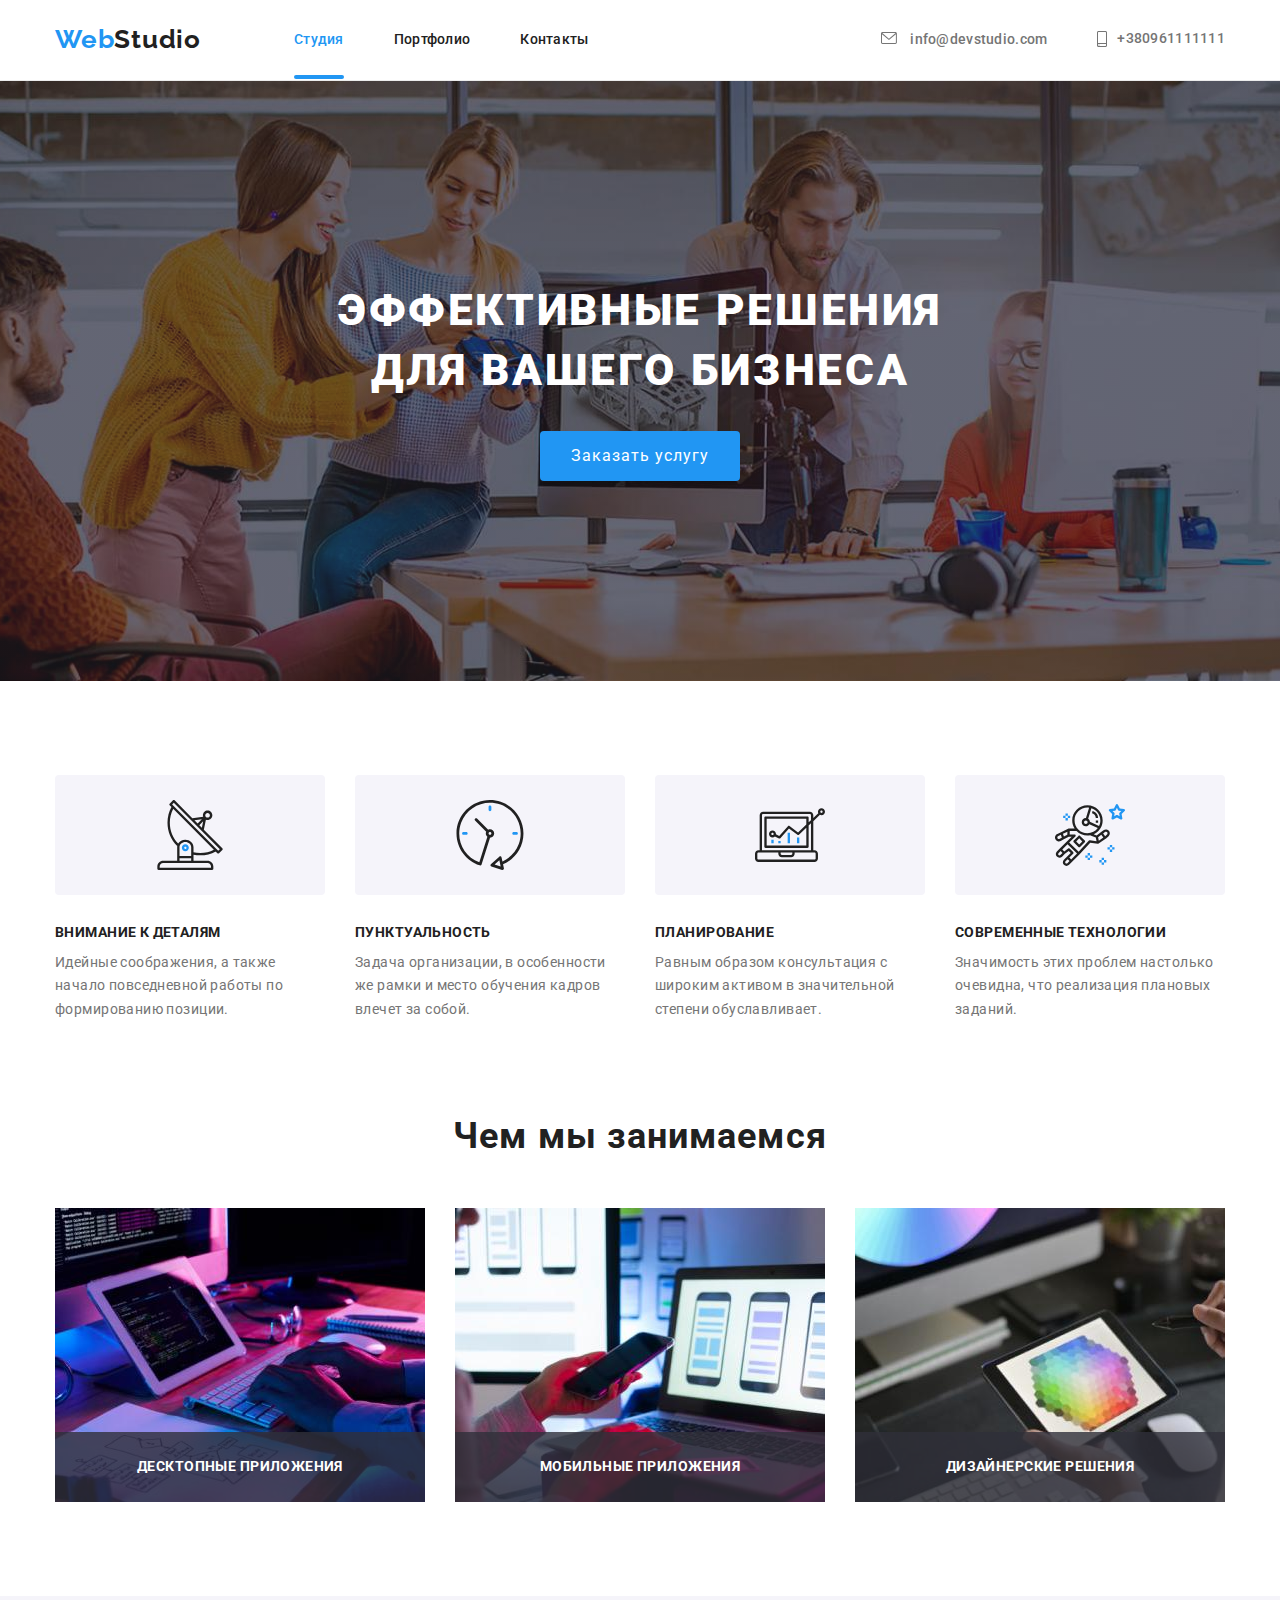
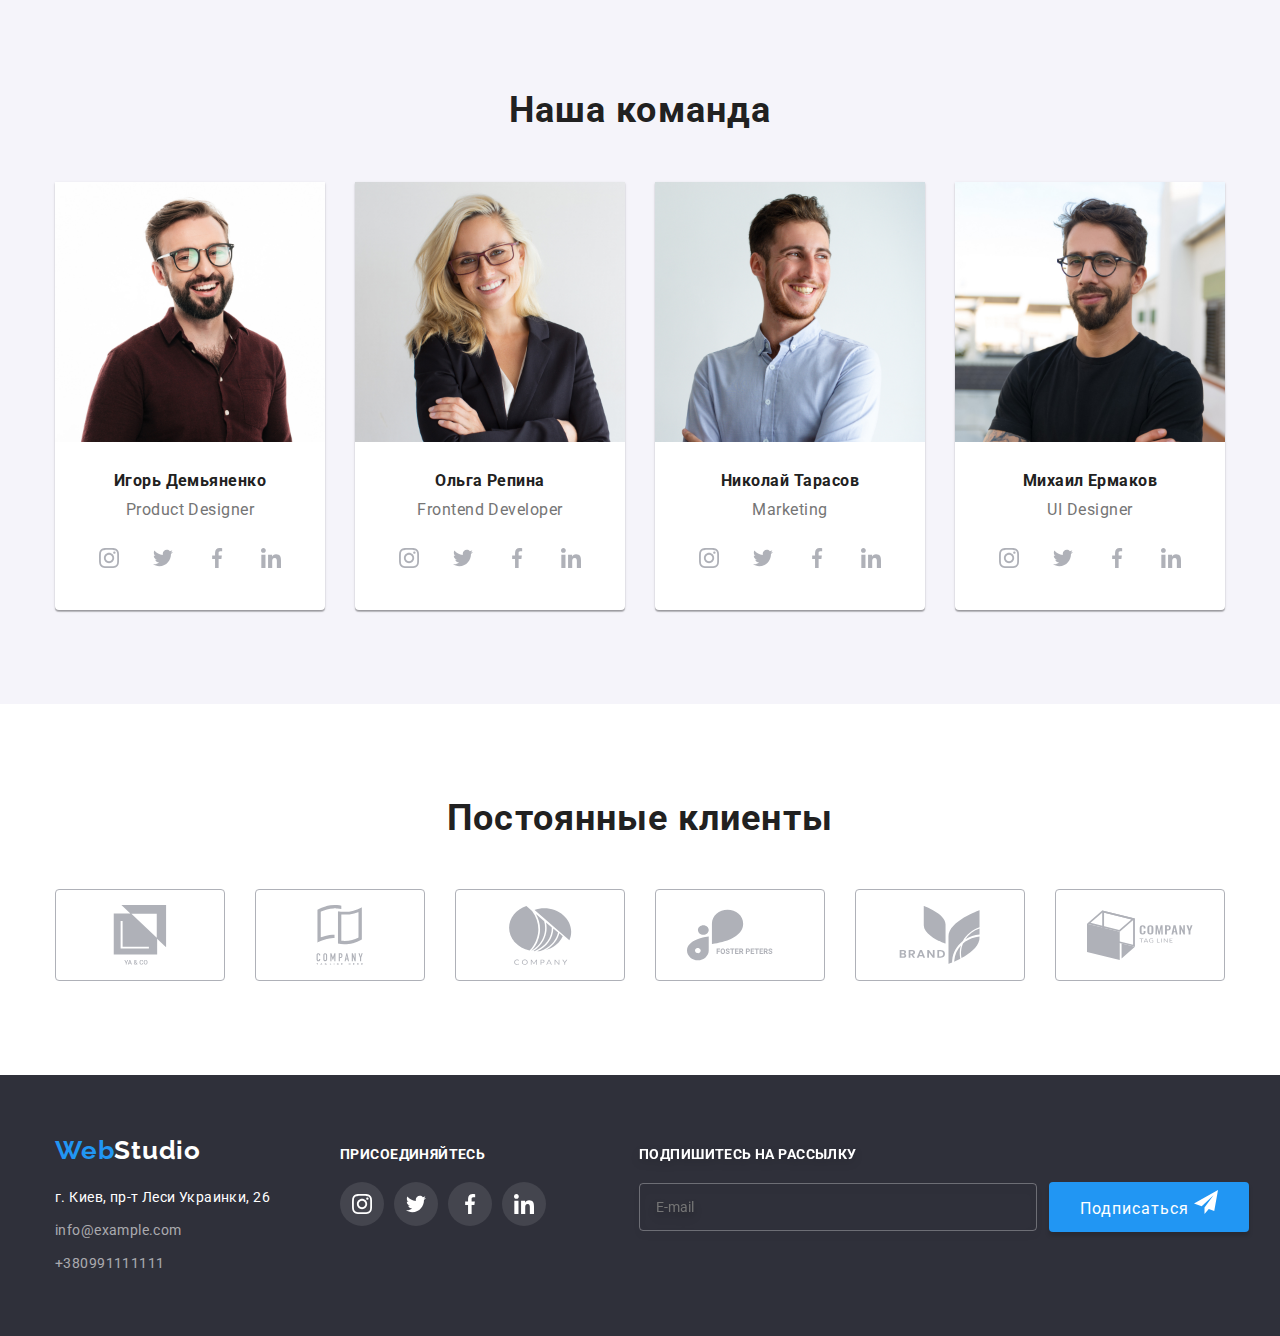
==== index.html @ a3e9f8aa "Скопированы файлы" ====
<!DOCTYPE html>
<html lang="ru">

<head>
    <meta charset="UTF-8">
    <meta http-equiv="X-UA-Compatible" content="IE=edge">
    <meta name="viewport" content="width=device-width, initial-scale=1.0">
    <title>Document</title>
    <link rel="preconnect" href="https://fonts.googleapis.com" />
    <link rel="preconnect" href="https://fonts.gstatic.com" crossorigin />
    <link href="https://fonts.googleapis.com/css2?family=Roboto:wght@400;500;700;900&family=Raleway:wght@700&display=swap"
        rel="stylesheet" />
        <link rel="stylesheet" href="./css/modern-normalize.css">
    <link rel="stylesheet" href="./css/styles.css">   
</head>
<body>
    <!--Header-->
    <header class="page-header">
        <div class="conteiner header-conteiner ">
        <nav class="section-nav">
            <a class="logo header-logo" lang="en" href="index.html">Web<span class="logo-dark">Studio</span></a>
            <ul class="menu-nav-list">
                <li class="menu-nav-item"> <a class="menu-nav current"  href="index.html">Студия</a></li>
                <li class="menu-nav-item"><a class="menu-nav"  href="portfolio.html">Портфолио</a></li>
                <li class="menu-nav-item"><a class="menu-nav"  href="">Контакты</a></li>
            </ul>
        </nav>
            <ul class="header-contacts">
                <li class="header-mail-item">
                    <a class="header-mail" lang="en" href="mailto:info@devstudio.com">
                    <svg class="contact-icon" width="16" height="12">
                    <use href="./images/icons.svg#icon-mail
                    "></use>
                </svg>
                    info@devstudio.com</a></li>
                <li class="header-tel-item">
                    <a class="header-tel" href="tel:+380961111111">
                    <svg class="contact-icon" width="10" height="16">
                    <use href="./images/icons.svg#icon-smartphone"></use>
                </svg>
                    +380961111111</a>
                </li>
            </ul>
            </div>
    </header>
    <main>
        <!--Шапка-->
        <section class="heading-section">
            <div class="conteiner heading-conteiner">
            <h1 class="heading">Эффективные решения для вашего бизнеса</h1>
            <button type="button" class="btn" data-modal-open>Заказать услугу</button>
            </div>
        </section>
        <!--Особенности-->
        <section class="section">
            <div class="conteiner">
            <h2 class="visually-hidden">Наши преимущества</h2>
            <ul class="feature-list">
                <li class="feature-item">
                <div class="feature-thumb">
                        <svg class="feature-icon" width="70" height="70">
                        <use href="./images/icons.svg#icon-antenna" ></use>
                        </svg>
                </div>
                    <h3 class="subtitle">Внимание к деталям</h3>
                    <p class="text">Идейные соображения, а также начало повседневной работы по формированию позиции.</p>
                </li> 
                <li class="feature-item">
                <div class="feature-thumb">
                        <svg class="feature-icon"  width="70" height="70">
                        <use href="./images/icons.svg#icon-clock-1"></use>
                        </svg>
                </div>
                    <h3 class="subtitle">Пунктуальность</h3>
                    <p class="text">Задача организации, в особенности же рамки и место обучения кадров влечет за собой.</p>
                </li>
                <li class="feature-item">
                <div class="feature-thumb">
                        <svg class="feature-icon"  width="70" height="70">
                        <use href="./images/icons.svg#icon-diagram"></use>
                        </svg>
                </div>
                    <h3 class="subtitle">Планирование</h3>
                    <p class="text">Равным образом консультация с широким активом в значительной степени обуславливает.</p>
                </li>
                <li class="feature-item">
                <div class="feature-thumb">
                        <svg class="feature-icon" width="70" height="70">
                        <use href="./images/icons.svg#icon-astronaut"></use>
                        </svg>
                </div>
                    <h3 class="subtitle">Современные технологии</h3>
                    <p class="text">Значимость этих проблем настолько очевидна, что реализация плановых заданий.</p>
                </li>
            </ul>
            </div>
        </section>
        <!--Чем мы занимаемся-->
        <section class="section work-section">
            <div class="conteiner">
            <h2 class="work-title">Чем мы занимаемся</h2>
            <ul class="work-list">
                <li class="work-item"><img src="./images/box1.jpg" alt="Десктопные приложения" width="370">
                <div class="label">
                    <p class="label-text">Десктопные приложения</p>
                </div>
                </li>
                <li class="work-item"><img src="./images/box2.jpg" alt="Мобильные приложения" width="370">
                <div class="label">
                    <p class="label-text">Мобильные приложения</p>
                </div>
                </li> 
                <li class="work-item"><img src="./images/box3.jpg" alt="Дизайнерские решения" width="370">
                <div class="label">
                    <p class="label-text">Дизайнерские решения</p>
                </div>
                </li>
            </ul>
            </div>
        </section>
        <!--Наша команда-->
        <section class="section command-section">
            <div class="conteiner">
            <h2 class="command-title">Наша команда</h2>
            <ul class="command-list">
                <li class="command-item">
                    <img src="./images/img.jpg" width="270" alt="Игорь-Демьяненко">
                <div class="command-item-discription"> 
                    <h3 class="name">Игорь Демьяненко</h3>
                    <p class="position" lang="en">Product Designer</p>
                    <ul class="command-social social-list">
                        <li class="social-item">
                            <a href="" class="social-link">
                                <svg class="social-icon" width="20" height="20">
                                    <use href="./images/icons.svg#icon-instagram"></use>
                                </svg>
                            </a>
                        </li>
                        <li class="social-item">
                            <a href="" class="social-link">
                                <svg class="social-icon" width="20" height="20">
                                    <use href="./images/icons.svg#icon-twitter" ></use>
                                </svg>
                            </a>
                        </li>
                        <li class="social-item">
                            <a href="" class="social-link">
                                <svg class="social-icon" width="20" height="20">
                                    <use href="./images/icons.svg#icon-facebook"></use>
                                </svg>
                            </a>
                        </li>
                        <li class="social-item">
                            <a href="" class="social-link">
                                <svg class="social-icon" width="20" height="20">
                                    <use href="./images/icons.svg#icon-linkedin"></use>
                                </svg>
                            </a>
                        </li>
                    </ul>
                </div>
                </li>
                <li class="command-item">
                    <img src="./images/img(1).jpg" width="270" alt="Ольга-Репина">
                <div class="command-item-discription"> 
                    <h3 class="name">Ольга Репина</h3>
                    <p class="position" lang="en">Frontend Developer</p>
                    <ul class="command-social social-list">
                        <li class="social-item">
                            <a href="" class="social-link">
                                <svg class="social-icon" width="20" height="20">
                                    <use href="./images/icons.svg#icon-instagram"></use>
                                </svg>
                            </a>
                        </li>
                        <li class="social-item">
                            <a href="" class="social-link">
                                <svg class="social-icon" width="20" height="20">
                                    <use href="./images/icons.svg#icon-twitter"></use>
                                </svg>
                            </a>
                        </li>
                        <li class="social-item">
                            <a href="" class="social-link">
                                <svg class="social-icon" width="20" height="20">
                                    <use href="./images/icons.svg#icon-facebook"></use>
                                </svg>
                            </a>
                        </li>
                        <li class="social-item">
                            <a href="" class="social-link">
                                <svg class="social-icon" width="20" height="20">
                                    <use href="./images/icons.svg#icon-linkedin"></use>
                                </svg>
                            </a>
                        </li>
                    </ul>
                </div>
                </li>
                <li class="command-item">
                    <img src="./images/img(2).jpg" width="270" alt="Николай-Тарасов">
                <div class="command-item-discription">
                    <h3 class="name">Николай Тарасов</h3>
                    <p class="position" lang="en">Marketing</p>
                    <ul class="command-social social-list">
                        <li class="social-item">
                            <a href="" class="social-link">
                                <svg class="social-icon" width="20" height="20">
                                    <use href="./images/icons.svg#icon-instagram"></use>
                                </svg>
                            </a>
                        </li>
                        <li class="social-item">
                            <a href="" class="social-link">
                                <svg class="social-icon" width="20" height="20">
                                    <use href="./images/icons.svg#icon-twitter"></use>
                                </svg>
                            </a>
                        </li>
                        <li class="social-item">
                            <a href="" class="social-link">
                                <svg class="social-icon" width="20" height="20">
                                    <use href="./images/icons.svg#icon-facebook"></use>
                                </svg>
                            </a>
                        </li>
                        <li class="social-item">
                            <a href="" class="social-link">
                                <svg class="social-icon" width="20" height="20">
                                    <use href="./images/icons.svg#icon-linkedin"></use>
                                </svg>
                            </a>
                        </li>
                    </ul>
                 </div>
                </li>
                <li class="command-item">
                    <img src="./images/img(3).jpg" width="270" alt="Михаил-Ермаков">
                <div class="command-item-discription"> 
                    <h3 class="name">Михаил Ермаков</h3>
                    <p class="position" lang="en">UI Designer</p>
                    <ul class="command-social social-list">
                        <li class="social-item">
                            <a href="" class="social-link">
                                <svg class="social-icon" width="20" height="20">
                                    <use href="./images/icons.svg#icon-instagram"></use>
                                </svg>
                            </a>
                        </li>
                        <li class="social-item">
                            <a href="" class="social-link">
                                <svg class="social-icon" width="20" height="20">
                                    <use href="./images/icons.svg#icon-twitter"></use>
                                </svg>
                            </a>
                        </li>
                        <li class="social-item">
                            <a href="" class="social-link">
                                <svg class="social-icon" width="20" height="20">
                                    <use href="./images/icons.svg#icon-facebook"></use>
                                </svg>
                            </a>
                        </li>
                        <li class="social-item">
                            <a href="" class="social-link">
                                <svg class="social-icon" width="20" height="20">
                                    <use href="./images/icons.svg#icon-linkedin"></use>
                                </svg>
                            </a>
                        </li>
                    </ul>
                </div>
                </li>
            </ul>
            </div>
        </section>
        <!--Постоянные клиенты-->
        <section class="section clients-section">
            <div class="conteiner">
                <h1 class="clients-title">Постоянные клиенты</h1>
            <ul class="clients-list">
                <li class="clients-item">
                    <a  href="" class="clients-link">
                    <svg class="clients-icon" width="106" height="60">
                        <use href="./images/icons.svg#icon-client-1">
                        </use>
                    </svg>
                    </a>
                </li>
                <li class="clients-item">
                   <a href="" class="clients-link"> 
                    <svg class="clients-icon" width="106" height="60">
                        <use href="./images/icons.svg#icon-client-2">
                        </use>
                    </svg>
                    </a>
                </li>
                <li class="clients-item">
                    <a href="" class="clients-link"> 
                    <svg class="clients-icon" width="106" height="60">
                        <use href="./images/icons.svg#icon-client-3">
                        </use>
                    </svg>
                    </a>
                </li>
                <li class="clients-item">
                    <a href="" class="clients-link"> 
                    <svg class="clients-icon" width="106" height="60">
                        <use href="./images/icons.svg#icon-client-4">
                        </use>
                    </svg>
                    </a>
                </li>
                <li class="clients-item">
                    <a href="" class="clients-link"> 
                    <svg class="clients-icon" width="106" height="60">
                        <use href="./images/icons.svg#icon-client-5">
                        </use>
                    </svg>
                    </a>
                </li>
                <li class="clients-item">
                    <a href="" class="clients-link"> 
                    <svg class="clients-icon" width="106" height="60">
                        <use href="./images/icons.svg#icon-client-6">
                        </use>
                    </svg>
                    </a>
                </li>
            </ul>
            </div>
        </section>
    </main>
    <footer>
        <!--footer-->
        <section class="footer-section">
        <div class="conteiner main-footer-conteiner">
            <div class="contacts-info">
                <a class="logo" lang="en" href="">Web<span class="logo-white">Studio</span></a>
                <address class="address-section">
                <ul class="list">
                    <li class="address-item">г. Киев, пр-т Леси Украинки, 26</li>
                    <li><a class="footer-mail" lang="en" href="mailto:info@example.com"> info@example.com</a></li>
                    <li><a class="footer-tel" href="tel:+380991111111">+380991111111</a></li>
                </ul>
                </address>
            </div>
            <div class="footer-social">
                    <h2 class="footer-title">присоединяйтесь</h2>
                    <ul class="footer-social-list">
                        <li class="footer-social-item"> 
                            <a href="" class="footer-link" >
                                <svg class="footer-icon" width="20" height="20">
                                    <use href="./images/icons.svg#icon-instagram-footer"></use>
                                </svg>
                            </a>
                        </li>
                        <li class="footer-social-item">
                            <a href="" class="footer-link">
                            <svg class="footer-icon" width="20" height="20">
                                <use href="./images/icons.svg#icon-twitter-footer"></use>
                            </svg>
                        </a>
                    </li>
                        <li class="footer-social-item">
                            <a href="" class="footer-link">
                                <svg class="footer-icon" width="20" height="20">
                                    <use href="./images/icons.svg#icon-facebok-footer"></use>
                                </svg>
                            </a>
                        </li>
                        <li class="footer-social-item">
                            <a href="" class="footer-link">
                                <svg class="footer-icon" width="20" height="20">
                                    <use href="./images/icons.svg#icon-linkedin-footer"></use>
                                </svg>
                            </a>
                        </li>
                    </ul>
                </div>
                <div class="footer-block">
                    <form action="#" class="footer-form">
                    <div class="footer-form-box">
                    <label for="email" class="footer-form-text">Подпишитесь на рассылку
                    <input class="footer-input" type="email" name="user-email" id="email" placeholder="E-mail">
                    </label>
                    </div>
                    <button class="footer-form-btn" type="submit">Подписаться
                        <svg Width="24" height=24px class="footer-form-icon">
                            <use href="./images/icons.svg#icon-icon-send"></use>
                        </svg>
                    </button>
                </form>
                </div>
                </div>
            </section>
    </footer>
    <div class="backdrop is-hidden" data-modal>
    <div class="modal">
        <button type="button" class="modal-btn" data-modal-close>
            <svg class="modal-close-icon" width="18" height="18">
                <use href="./images/icons.svg#icon-close-black"></use>
            </svg>
        </button>
            <form action="#" class="modal-form">
                <p class="modal-form-head">Оставьте свои данные, мы вам перезвоним</p>
                <label for="" class="modal-form-field">Имя
                <span class="modal-form-wrapper">
                    <input type="text" class="modal-form-input" name="user-name">
                    <svg class="modal-form-icon" width="12" height="12">
                        <use href="./images/icons.svg#icon-person"></use>
                    </svg>
                </span>
                </label>

                <label for="" class="modal-form-field">Телефон
                <span class="modal-form-wrapper">
                    <input type="tel" class="modal-form-input" name="user-tel">
                    <svg class="modal-form-icon" width="13" height="13">
                        <use href="./images/icons.svg#icon-phone"></use>
                    </svg>
                </span>
                </label>

                <label for="" class="modal-form-field">Почта
                <span class="modal-form-wrapper">
                <input type="email" class="modal-form-input" name="-user-email">
                <svg class="modal-form-icon" width="15" height="12">
                    <use href="./images/icons.svg#icon-email"></use>
                </svg>
                </span>
                </label>

                <label for="" class="modal-form-field">Комментарий
                <textarea class="modal-form-message" name="user-message" placeholder="Введите текст"></textarea>
                </label>
                <input type="checkbox"  id="accept-policy" class="modal-form-checkbox visually-hidden">
                <label for="accept-policy" class="modal-form-checkbox-label">Соглашаюсь с рассылкой и принимаю&nbsp;
                    <a href="" class="modal-form-checkbox-link">Условия договора</a></label>
                <button type="submit" class="modal-form-btn">Отправить</button>
            </form>
        

    </div>
    </div>
    <script src="./js/modal.js"></script>
</body>

</html>
---- css/styles.css ----
:root {
  --main-color: #212121;
  --primary-text-color: #757575;
  --secondary-text-color: #ffffff;
  --hover-foces-color: #2196f3;
}
p,
h1,
h2,
h3,
h4,
h5,
h6 {
  margin: 0;
}
ul {
  margin: 0;
  padding: 0;
  list-style: none;
}
img {
  display: block;
  max-width: 100%;
  height: auto;
}

body {
  font-family: 'Roboto', sans-serif;
  color: var(--main-color);
}
.conteiner {
  width: 1200px;
  padding-left: 15px;
  padding-right: 15px;
  margin: 0 auto;
}
.visually-hidden {
  position: absolute;
  white-space: nowrap;
  width: 1px;
  height: 1px;
  overflow: hidden;
  border: 0;
  padding: 0;
  clip: rect(0 0 0 0);
  clip-path: inset(50%);
  margin: -1px;
}
a {
  text-decoration: none;
}

/*----header----*/
.page-header {
  padding-top: 24px;
  padding-bottom: 25px;
  border-bottom: 1px solid #ececec;
}
.header-conteiner {
  display: flex;
  align-items: center;
}
.logo {
  font-family: Raleway;
  font-weight: 700;
  font-size: 26px;
  line-height: 1.19;
  letter-spacing: 0.03em;
  color: var(--hover-foces-color);
}
.logo-dark {
  color: var(--main-color);
}
.logo-white {
  color: var(--secondary-text-color);
}
.section-nav {
  display: flex;
  align-items: center;
  border-bottom: var(--main-color);
}
.menu-nav-list {
  display: flex;
}
.header-contacts {
  display: flex;
  margin-left: auto;
}
.menu-nav-list .menu-nav-item:first-child {
  margin-left: 0;
}
.menu-nav-item {
  margin-left: 50px;
}
.header-logo {
  margin-right: 93px;
}
.menu-nav {
  font-weight: 500;
  font-size: 14px;
  line-height: 1.14;
  letter-spacing: 0.02em;
  color: var(--main-color);
  text-decoration: none;
  position: relative;
  transition: color 250ms cubic-bezier(0.4, 0, 0.2, 1);
}
.menu-nav.current {
  color: var(--hover-foces-color);
}
.menu-nav.current:after {
  position: absolute;
  content: '';
  display: block;
  width: 100%;
  height: 4px;
  border-radius: 2px;
  background-color: var(--hover-foces-color);
  bottom: -32px;
}
.menu-nav-item :hover,
.menu-nav-item :focus {
  color: var(--hover-foces-color);
}

.header-mail {
  font-weight: 500;
  font-size: 14px;
  line-height: 1.14;
  letter-spacing: 0.02em;
  color: var(--primary-text-color);
  transition: color 250ms cubic-bezier(0.4, 0, 0.2, 1);
}
.header-mail-item {
  margin-right: 50px;
}
.header-mail-item :hover,
.header-mail-item :focus {
  color: var(--hover-foces-color);
}
.header-tel {
  font-weight: 500;
  font-size: 14px;
  line-height: 1.14;
  letter-spacing: 0.02em;
  color: var(--primary-text-color);
  display: flex;
  align-items: center;
  transition: color 250ms cubic-bezier(0.4, 0, 0.2, 1);
}
.header-tel-item :hover,
.header-tel-item :focus {
  color: var(--hover-foces-color);
}
.header-contacts {
  display: flex;
  justify-content: center;
  align-items: center;
}
.contact-icon {
  margin-right: 10px;
  fill: var(--primary-text-color);
  transition: fill 250ms cubic-bezier(0.4, 0, 0.2, 1);
}
.header-tel-item :hover .contact-icon,
.header-tel-item :focus .contact-icon {
  fill: var(--hover-foces-color);
}
.header-mail-item :hover .contact-icon,
.header-mail-item :focus .contact-icon {
  fill: var(--hover-foces-color);
}

/*----index-html----*/
.section {
  padding-top: 94px;
  padding-bottom: 94px;
}

/*----heading-section----*/
.heading-section {
  padding: 200px 0;
  background-color: #2f303a;
  background-image: linear-gradient(
      rgba(47, 48, 58, 0.4),
      rgba(47, 48, 58, 0.4)
    ),
    url(../images/hero.jpg);
  background-repeat: no-repeat;
  background-size: cover;
  background-position: center;
  max-width: 1600px;
  margin-left: auto;
  margin-right: auto;
}

.heading-conteiner {
  text-align: center;
}
.heading {
  font-weight: 900;
  font-size: 44px;
  line-height: 1.36;
  text-align: center;
  letter-spacing: 0.06em;
  text-transform: uppercase;
  color: var(--secondary-text-color);
  margin-bottom: 30px;
  width: 696px;
  margin-right: auto;
  margin-left: auto;
}
.btn {
  min-width: 200px;
  height: 50px;
  cursor: pointer;
  font-size: 16px;
  line-height: 1.87;
  letter-spacing: 0.06em;
  color: var(--secondary-text-color);
  background: #2196f3;
  box-shadow: 0px 4px 4px rgba(0, 0, 0, 0.15);
  border-radius: 4px;
  border: transparent;
}

/*----feature-section----*/
.feature-list {
  display: flex;
}
.feature-list .feature-item {
  width: calc((100% - 90px) / 4);
  margin-right: 30px;
}
.feature-list .feature-item:nth-child(4n) {
  margin-right: 0px;
}
.subtitle {
  font-size: 14px;
  line-height: 1.14;
  letter-spacing: 0.03em;
  text-transform: uppercase;
  color: var(--main-color);
  margin-bottom: 10px;
}
.text {
  font-size: 14px;
  line-height: 1.71;
  letter-spacing: 0.03em;
  color: var(--primary-text-color);
}
.feature-thumb {
  background-color: #f5f4fa;
  border-radius: 4px;
  padding: 25px;
  margin-bottom: 30px;
  display: flex;
  justify-content: center;
}
/*----work-section----*/
.work-section {
  padding-top: 0;
}
.work-title {
  font-size: 36px;
  line-height: 1.16;
  text-align: center;
  letter-spacing: 0.03em;
  color: var(--main-color);
  margin-bottom: 50px;
}
.work-list {
  display: flex;
}
.work-list .work-item:first-child {
  margin-left: 0;
}
.work-item {
  margin-left: 30px;
  position: relative;
}
.label {
  display: flex;
  justify-content: center;
  align-items: center;

  background-color: rgba(47, 48, 58, 0.8);
  position: absolute;
  width: 100%;
  height: 70px;
  bottom: 0;
}
.label-text {
  font-weight: 700;
  font-size: 14px;
  line-height: 1.14;
  text-align: center;
  letter-spacing: 0.03em;
  text-transform: uppercase;
  color: var(--secondary-text-color);
}

/*----command-section----*/
.command-section {
  background-color: #f5f4fa;
}
.command-title {
  font-size: 36px;
  line-height: 1.16;
  text-align: center;
  letter-spacing: 0.03em;
  color: var(--main-color);
  margin-bottom: 50px;
}
.command-list {
  display: flex;
}
.command-item {
  background: #ffffff;
  box-shadow: 0px 1px 3px rgba(0, 0, 0, 0.12), 0px 1px 1px rgba(0, 0, 0, 0.14),
    0px 2px 1px rgba(0, 0, 0, 0.2);
  border-radius: 0px 0px 4px 4px;
  margin-right: 30px;
}
.command-list .command-item:last-child {
  margin-right: 0;
}
.command-item-discription {
  padding-bottom: 30px;
  padding-top: 30px;
}
.name {
  font-size: 16px;
  line-height: 1.18;
  text-align: center;
  letter-spacing: 0.03em;
  color: var(--main-color);
  margin-bottom: 10px;
}
.position {
  font-size: 16px;
  line-height: 1.18;
  text-align: center;
  letter-spacing: 0.03em;
  color: var(--primary-text-color);
  margin-bottom: 16px;
}

.social-list {
  display: flex;
  justify-content: center;
}
.social-item {
  width: 44px;
  height: 44px;
  margin-right: 10px;
}
.social-item:last-child {
  margin-right: 0;
}
.social-link {
  width: 100%;
  height: 100%;
  display: flex;
  align-items: center;
  justify-content: center;
  border-radius: 50%;
  transition: background-color 250ms cubic-bezier(0.4, 0, 0.2, 1);
}
.social-icon {
  fill: #afb1b8;
  transition: fill 250ms cubic-bezier(0.4, 0, 0.2, 1);
}
.social-link:hover,
.social-link:focus {
  background-color: var(--hover-foces-color);
}
.social-link:hover .social-icon,
.social-link:focus .social-icon {
  fill: var(--secondary-text-color);
}
/*----clients-section----*/
.clients-title {
  font-size: 36px;
  line-height: 1.16;
  text-align: center;
  letter-spacing: 0.03em;
  margin-bottom: 50px;
}
.clients-list {
  display: flex;
  justify-content: center;
}
.clients-item {
  width: 170px;
  height: 92px;
  margin-right: 30px;
}
.clients-item:last-child {
  margin-right: 0;
}
.clients-link {
  width: 100%;
  height: 100%;
  display: flex;
  align-items: center;
  justify-content: center;
  border: 1px solid #afb1b8;
  border-radius: 4px;
  transition: border-color 250ms cubic-bezier(0.4, 0, 0.2, 1);
}
.clients-link:hover,
.clients-link:focus {
  border-color: var(--hover-foces-color);
}
.clients-link:hover .clients-icon,
.clients-link:focus .clients-icon {
  fill: var(--hover-foces-color);
}

.clients-icon {
  fill: #afb1b8;
  transition: fill 250ms cubic-bezier(0.4, 0, 0.2, 1);
}

/*----footer----*/
.footer-section {
  background-color: #2f303a;
  padding-top: 60px;
  padding-bottom: 60px;
}
.main-footer-conteiner {
  align-items: baseline;
  display: flex;
}
.address-section {
  margin-top: 20px;
}
.address-item {
  font-style: normal;
  font-size: 14px;
  line-height: 1.71;
  letter-spacing: 0.03em;
  color: var(--secondary-text-color);
  margin-bottom: 9px;
  display: block;
}
.footer-mail {
  font-style: normal;
  font-size: 14px;
  line-height: 1.71;
  letter-spacing: 0.03em;
  color: rgba(255, 255, 255, 0.6);
  display: block;
  margin-bottom: 9px;
}
.footer-tel {
  font-style: normal;
  font-size: 14px;
  line-height: 1.71;
  letter-spacing: 0.03em;
  color: rgba(255, 255, 255, 0.6);
  margin-top: 9px;
}
.contacts-info {
  margin-right: 70px;
}
.footer-title {
  font-size: 14px;
  line-height: 16px;
  letter-spacing: 0.03em;
  text-transform: uppercase;
  color: var(--secondary-text-color);
  margin-bottom: 20px;
}
.footer-social-list {
  display: flex;
  align-items: center;
  justify-content: center;
  border-radius: 50%;
}
.footer-social-item {
  width: 44px;
  height: 44px;
  margin-right: 10px;
}
.footer-social-item:last-child {
  margin-right: 0;
}
.footer-link {
  width: 100%;
  height: 100%;
  display: flex;
  align-items: center;
  justify-content: center;
  border-radius: 50%;
  background-color: rgba(255, 255, 255, 0.1);
  transition: background-color 250ms cubic-bezier(0.4, 0, 0.2, 1);
}
.footer-icon {
  fill: var(--secondary-text-color);
}
.footer-link:hover,
.footer-link:focus {
  background-color: var(--hover-foces-color);
}
/*----portfolio-html----*/
.filters-list {
  display: flex;
  justify-content: center;
  margin-bottom: 50px;
}
.filters-list .filter-item + .filter-item {
  margin-left: 8px;
}
.filter-btn {
  font-family: Roboto;
  font-weight: 500;
  font-size: 16px;
  line-height: 1.62;
  text-align: center;
  letter-spacing: 0.03em;
  color: var(--main-color);
  border-style: var(--secondary-text-color);
  background-color: #f5f4fa;
  border-radius: 4px;
  padding: 6px 22px;
  transition: background-color 250ms cubic-bezier(0.4, 0, 0.2, 1),
    color 250ms cubic-bezier(0.4, 0, 0.2, 1),
    box-shadow 250ms cubic-bezier(0.4, 0, 0.2, 1);
}
.filter-item :hover,
.filter-item :focus {
  background-color: var(--hover-foces-color);
  color: #ffffff;
  cursor: pointer;
  border-radius: 4px;
  box-shadow: 0px 3px 1px rgba(0, 0, 0, 0.1), 0px 1px 2px rgba(0, 0, 0, 0.08),
    0px 2px 2px rgba(0, 0, 0, 0.12);
}

/*----project-section----*/
.project-list {
  display: flex;
  flex-wrap: wrap;
}
.project-item {
  width: 370px;
  margin-right: 30px;
  margin-bottom: 30px;
  background-color: #ffffff;
  border-right: 1px solid #eeeeee;
  border-bottom: 1px solid #eeeeee;
  border-left: 1px solid #eeeeee;
}

.project-item:nth-last-child(-n + 3) {
  margin-bottom: 0;
}
.project-item:nth-child(3n) {
  margin-right: 0;
}

.project-title {
  font-size: 18px;
  line-height: 2;
  letter-spacing: 0.06em;
  color: var(--main-color);
}
.project-text {
  font-size: 16px;
  line-height: 1.87;
  letter-spacing: 0.03em;
  color: var(--primary-text-color);
}
.project-title-text-discription {
  padding: 20px 24px 20px 24px;
}
.project-link {
  display: block;
  text-decoration: none;
  transition: box-shadow 250ms cubic-bezier(0.4, 0, 0.2, 1);
}
.project-link:hover,
.project-link:focus {
  box-shadow: 0px 1px 1px rgba(0, 0, 0, 0.12), 0px 4px 4px rgba(0, 0, 0, 0.06),
    1px 4px 6px rgba(0, 0, 0, 0.16);
}
.card-text {
  position: absolute;
  top: 100%;
  height: 100%;
  font-size: 18px;
  line-height: 1.55;
  letter-spacing: 0.03em;
  color: var(--secondary-text-color);
  background-color: rgba(33, 150, 243, 0.9);
  justify-content: center;
  text-align: left;
  padding: 63px 24px;
  transform: translateY(0);
  transition: transform 250ms cubic-bezier(0.4, 0, 0.2, 1);
}
.overlay {
  position: relative;
  overflow: hidden;
  display: flex;
}
.project-link:hover .card-text,
.project-link:focus .card-text {
  pointer-events: auto;
  transform: translateY(-100%);
}

.backdrop {
  width: 100vw;
  height: 100vh;
  background-color: rgba(0, 0, 0, 0.2);
  position: fixed;
  top: 0;
  transition: opacity 250ms cubic-bezier(0.4, 0, 0.2, 1),
    visibility 250ms cubic-bezier(0.4, 0, 0.2, 1);
}
.modal {
  position: absolute;
  width: 528px;
  min-height: 581px;
  background-color: var(--secondary-text-color);
  box-shadow: 0px 1px 3px rgba(0, 0, 0, 0.12), 0px 1px 1px rgba(0, 0, 0, 0.14),
    0px 2px 1px rgba(0, 0, 0, 0.2);
  border-radius: 4px;
  top: 50%;
  left: 50%;
  transform: translate(-50%, -50%);
  padding: 40px;
}
.modal-btn {
  cursor: pointer;
  background-color: var(--secondary-text-color);
  border: 1px solid rgba(0, 0, 0, 0.1);
  width: 30px;
  height: 30px;
  border-radius: 50%;
  position: absolute;
  top: 10px;
  right: 10px;
  display: flex;
  justify-content: center;
  align-items: center;
}
.backdrop.is-hidden {
  visibility: hidden;
  opacity: 0;
  pointer-events: none;
}
.modal-close-icon {
  fill: currentColor;
}
.modal-btn:hover,
.modal-btn:focus {
  color: var(--hover-foces-color);
}
.modal-form {
  display: flex;
  flex-direction: column;
}
.modal-form-head {
  font-weight: 700;
  font-size: 20px;
  line-height: 1.15;
  text-align: center;
  letter-spacing: 0.03em;
  color: var(--main-color);
  margin-bottom: 12px;
}
.modal-form-field {
  font-family: Roboto;
  font-style: normal;
  font-weight: 400;
  font-size: 12px;
  line-height: 14px;
  letter-spacing: 0.01em;
  color: var(--primary-text-color);
  margin-bottom: 10px;
}
.modal-form-wrapper {
  display: block;
  position: relative;
  margin-top: 4px;
}
.modal-form-input:focus {
  outline: none;
  border-color: var(--hover-foces-color);
}
.modal-form-input {
  cursor: pointer;
  width: 100%;
  height: 40px;
  border: 1px solid rgba(33, 33, 33, 0.2);
  border-radius: 4px;
  padding-left: 42px;
  transition: border-color 250ms cubic-bezier(0.4, 0, 0.2, 1);
}
.modal-form-icon {
  position: absolute;
  width: 18px;
  height: 18px;
  display: block;
  top: 50%;
  left: 12px;
  transform: translateY(-50%);
  transition: fill 250ms cubic-bezier(0.4, 0, 0.2, 1);
}

.modal-form-input:focus + .modal-form-icon {
  fill: var(--hover-foces-color);
}

.modal-form-message {
  width: 100%;
  height: 120px;
  border: 1px solid rgba(33, 33, 33, 0.2);
  border-radius: 4px;
  margin-top: 4px;
  padding: 12px 16px;
  margin-bottom: 20px;
  transition: border-color 250ms cubic-bezier(0.4, 0, 0.2, 1);
}
.modal-form-message::placeholder {
  font-size: 14px;
  line-height: 1.14;
  letter-spacing: 0.01em;
  color: rgba(117, 117, 117, 0.5);
}
.modal-form-message:focus {
  outline: none;
  border-color: var(--hover-foces-color);
}
.modal-form-checkbox-label {
  display: flex;
  align-items: center;
  justify-content: center;
  font-size: 14px;
  line-height: 1.71;
  letter-spacing: 0.03em;
  color: var(--primary-text-color);

  margin-bottom: 30px;
}
.modal-form-checkbox-label::before {
  display: block;
  content: '';
  width: 16px;
  height: 15px;
  background: #ffffff;
  border: 2px solid #212121;
  border-radius: 2px;
  cursor: pointer;
  margin-right: 8.328px;
}
.modal-form-checkbox:checked + .modal-form-checkbox-label::before {
  background-image: url(../images/icon-check.svg);
  background-color: var(--hover-foces-color);
  background-position: center;
  background-size: cover;
  background-repeat: no-repeat;
  background-origin: border-box;
  border-color: var(--hover-foces-color);
}
.modal-form-checkbox :focus ~ .modal-form-checkbox-label ::before {
  outline: 0.2px solid var(--hover-foces-color);
}
.modal-form-checkbox-link {
  text-decoration-line: underline;
  color: var(--hover-foces-color);
}
.modal-form-btn {
  min-width: 200px;
  height: 50px;
  cursor: pointer;
  font-size: 16px;
  line-height: 1.87;
  letter-spacing: 0.06em;
  color: var(--secondary-text-color);
  background: #2196f3;
  box-shadow: 0px 4px 4px rgba(0, 0, 0, 0.15);
  border-radius: 4px;
  border: transparent;
  align-self: center;
}
.footer-block {
  margin-left: 93px;
  position: relative;
}
.footer-form {
  display: flex;
  align-items: flex-end;
}
.footer-input {
  width: 100%;
  padding: 15px 16px;
  background-color: inherit;
  border-radius: 4px;
  border: 1px solid rgba(255, 255, 255, 0.3);
  filter: drop-shadow(0px 4px 4px rgba(0, 0, 0, 0.15));
  margin-top: 20px;
}
.footer-form-text {
  font-weight: 700;
  font-size: 14px;
  line-height: 1.14;
  letter-spacing: 0.03em;
  text-transform: uppercase;
  color: var(--secondary-text-color);
  margin-bottom: 20px;
}
.footer-form-box {
  display: flex;
  flex-direction: column;
  width: 398px;
  background-color: inherit;
  filter: drop-shadow(0px 4px 4px rgba(0, 0, 0, 0.15));
  border-radius: 4px;
  margin-right: 12px;
}
.footer-form-btn {
  position: absolute;
  min-width: 200px;
  height: 50px;
  cursor: pointer;
  font-size: 16px;
  line-height: 1.87;
  letter-spacing: 0.06em;
  color: var(--secondary-text-color);
  background: #2196f3;
  box-shadow: 0px 4px 4px rgba(0, 0, 0, 0.15);
  border-radius: 4px;
  border: transparent;
  top: 33%;
  left: 100%;
}
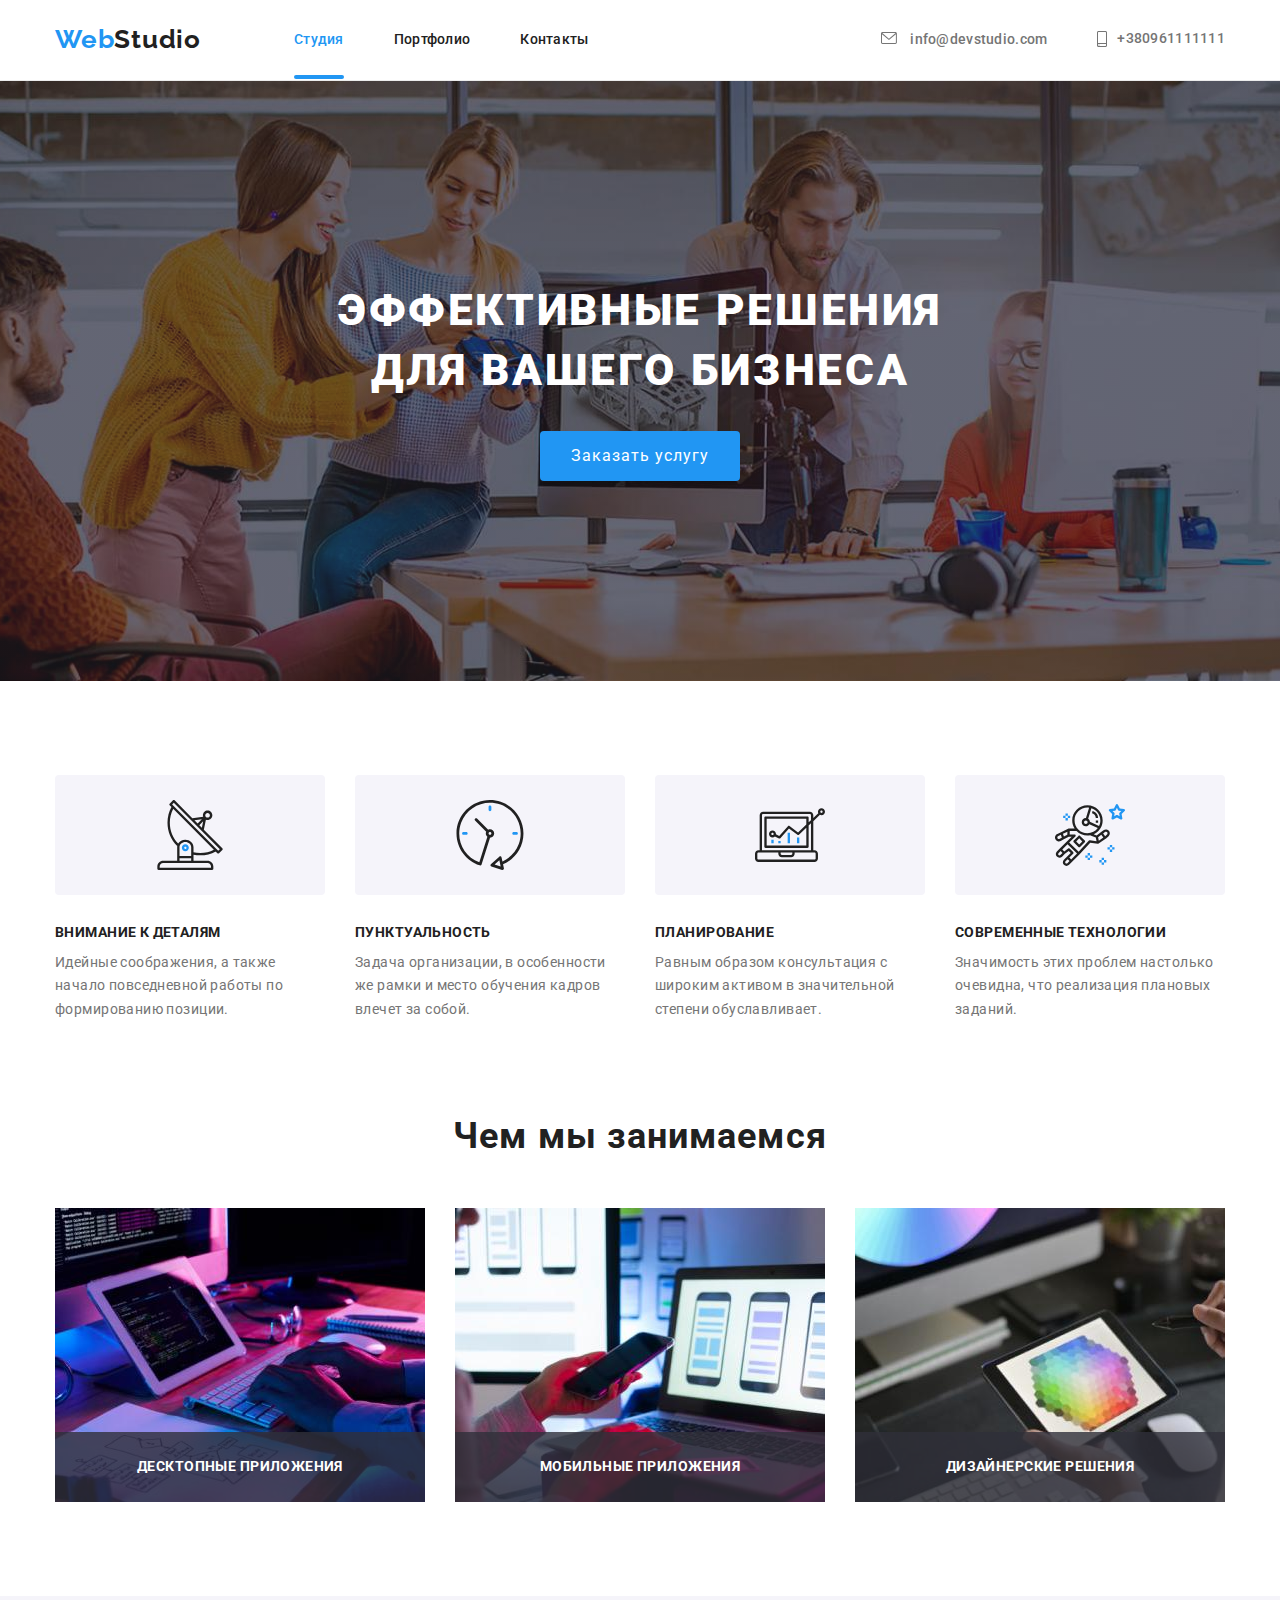
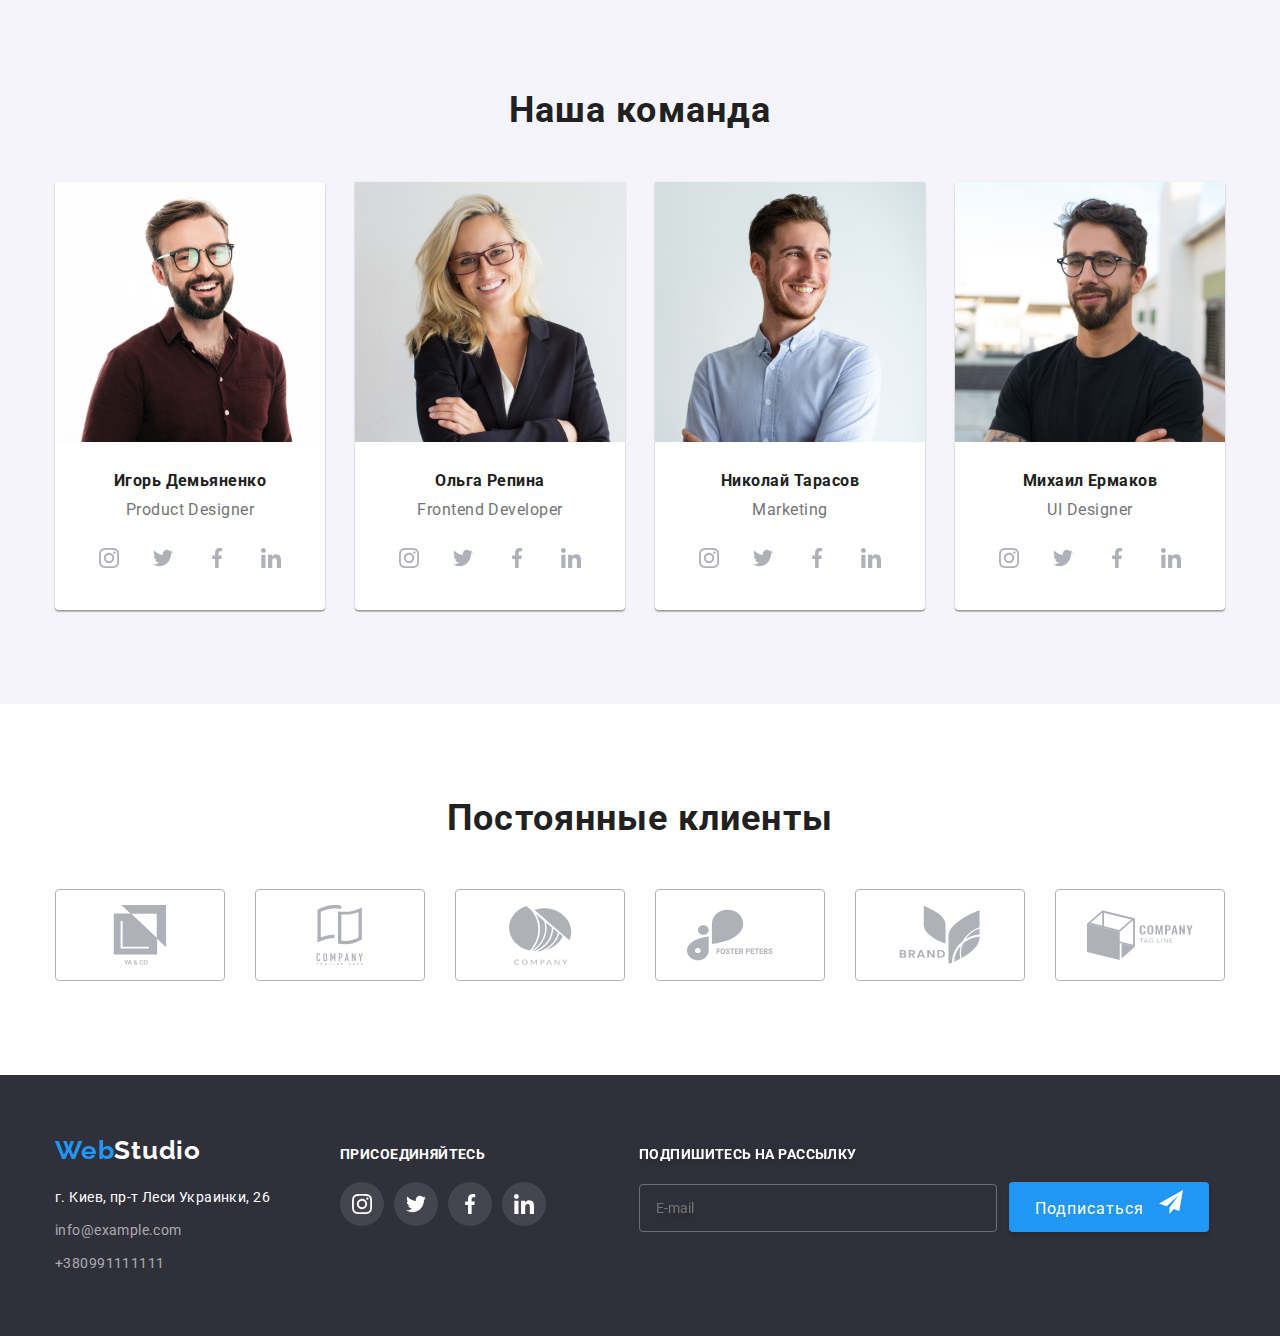
==== commit fcc39752: "R" ====
--- a/index.html
+++ b/index.html
@@ -404,7 +404,7 @@
         </button>
             <form action="#" class="modal-form">
                 <p class="modal-form-head">Оставьте свои данные, мы вам перезвоним</p>
-                <label for="" class="modal-form-field">Имя
+                <label  class="modal-form-field">Имя
                 <span class="modal-form-wrapper">
                     <input type="text" class="modal-form-input" name="user-name">
                     <svg class="modal-form-icon" width="12" height="12">
@@ -413,7 +413,7 @@
                 </span>
                 </label>
 
-                <label for="" class="modal-form-field">Телефон
+                <label  class="modal-form-field">Телефон
                 <span class="modal-form-wrapper">
                     <input type="tel" class="modal-form-input" name="user-tel">
                     <svg class="modal-form-icon" width="13" height="13">
@@ -422,7 +422,7 @@
                 </span>
                 </label>
 
-                <label for="" class="modal-form-field">Почта
+                <label  class="modal-form-field">Почта
                 <span class="modal-form-wrapper">
                 <input type="email" class="modal-form-input" name="-user-email">
                 <svg class="modal-form-icon" width="15" height="12">
@@ -431,7 +431,7 @@
                 </span>
                 </label>
 
-                <label for="" class="modal-form-field">Комментарий
+                <label  class="modal-form-field">Комментарий
                 <textarea class="modal-form-message" name="user-message" placeholder="Введите текст"></textarea>
                 </label>
                 <input type="checkbox"  id="accept-policy" class="modal-form-checkbox visually-hidden">
--- a/css/styles.css
+++ b/css/styles.css
@@ -717,13 +717,13 @@
 }
 
 .modal-form-message {
+  display: block;
   width: 100%;
   height: 120px;
   border: 1px solid rgba(33, 33, 33, 0.2);
   border-radius: 4px;
   margin-top: 4px;
   padding: 12px 16px;
-  margin-bottom: 20px;
   transition: border-color 250ms cubic-bezier(0.4, 0, 0.2, 1);
 }
 .modal-form-message::placeholder {
@@ -737,6 +737,7 @@
   border-color: var(--hover-foces-color);
 }
 .modal-form-checkbox-label {
+  cursor: pointer;
   display: flex;
   align-items: center;
   justify-content: center;
@@ -744,7 +745,7 @@
   line-height: 1.71;
   letter-spacing: 0.03em;
   color: var(--primary-text-color);
-
+  margin-top: 20px;
   margin-bottom: 30px;
 }
 .modal-form-checkbox-label::before {
@@ -756,7 +757,7 @@
   border: 2px solid #212121;
   border-radius: 2px;
   cursor: pointer;
-  margin-right: 8.328px;
+  margin-right: 8px;
 }
 .modal-form-checkbox:checked + .modal-form-checkbox-label::before {
   background-image: url(../images/icon-check.svg);
@@ -790,14 +791,13 @@
 }
 .footer-block {
   margin-left: 93px;
-  position: relative;
 }
 .footer-form {
   display: flex;
   align-items: flex-end;
 }
 .footer-input {
-  width: 100%;
+  width: 358px;
   padding: 15px 16px;
   background-color: inherit;
   border-radius: 4px;
@@ -812,19 +812,14 @@
   letter-spacing: 0.03em;
   text-transform: uppercase;
   color: var(--secondary-text-color);
-  margin-bottom: 20px;
 }
 .footer-form-box {
-  display: flex;
-  flex-direction: column;
-  width: 398px;
+  width: 358px;
   background-color: inherit;
   filter: drop-shadow(0px 4px 4px rgba(0, 0, 0, 0.15));
   border-radius: 4px;
-  margin-right: 12px;
 }
 .footer-form-btn {
-  position: absolute;
   min-width: 200px;
   height: 50px;
   cursor: pointer;
@@ -836,6 +831,8 @@
   box-shadow: 0px 4px 4px rgba(0, 0, 0, 0.15);
   border-radius: 4px;
   border: transparent;
-  top: 33%;
-  left: 100%;
-}
+  margin-left: 12px;
+}
+.footer-form-icon {
+  margin-left: 10px;
+}
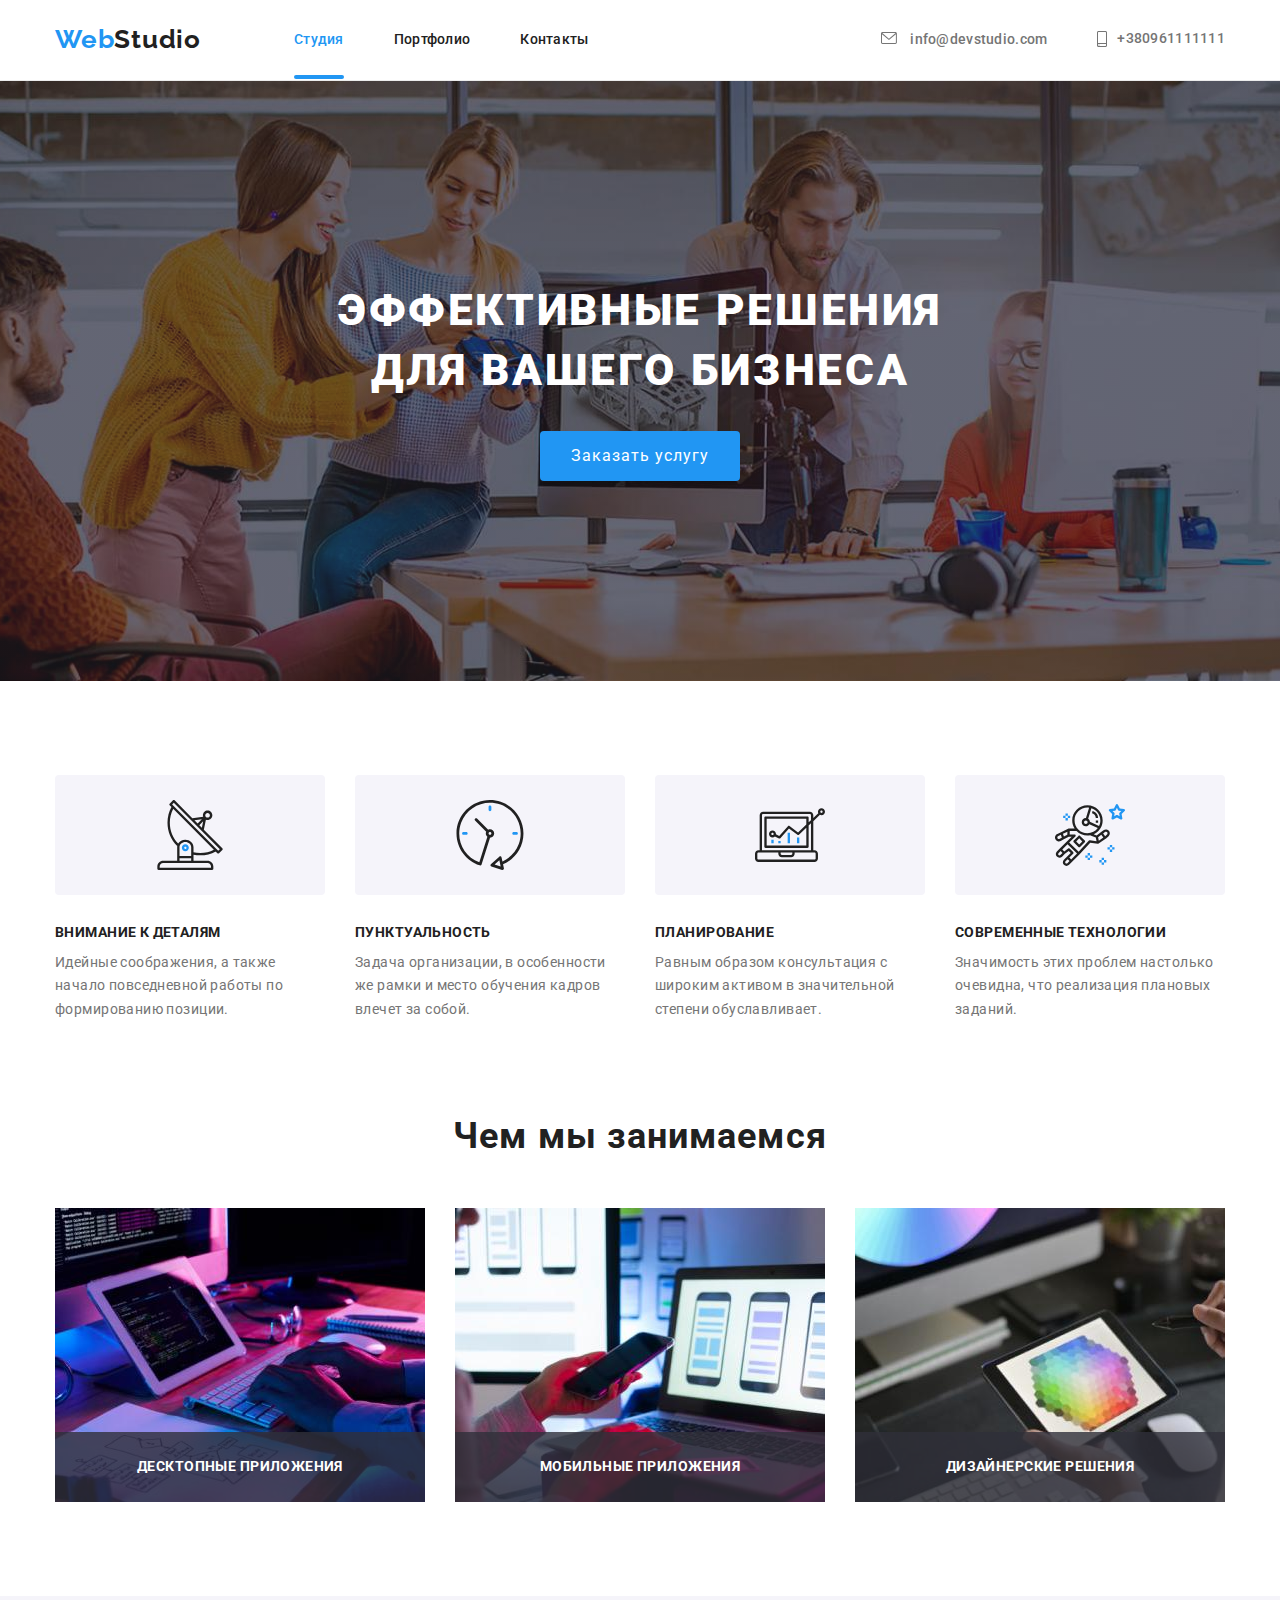
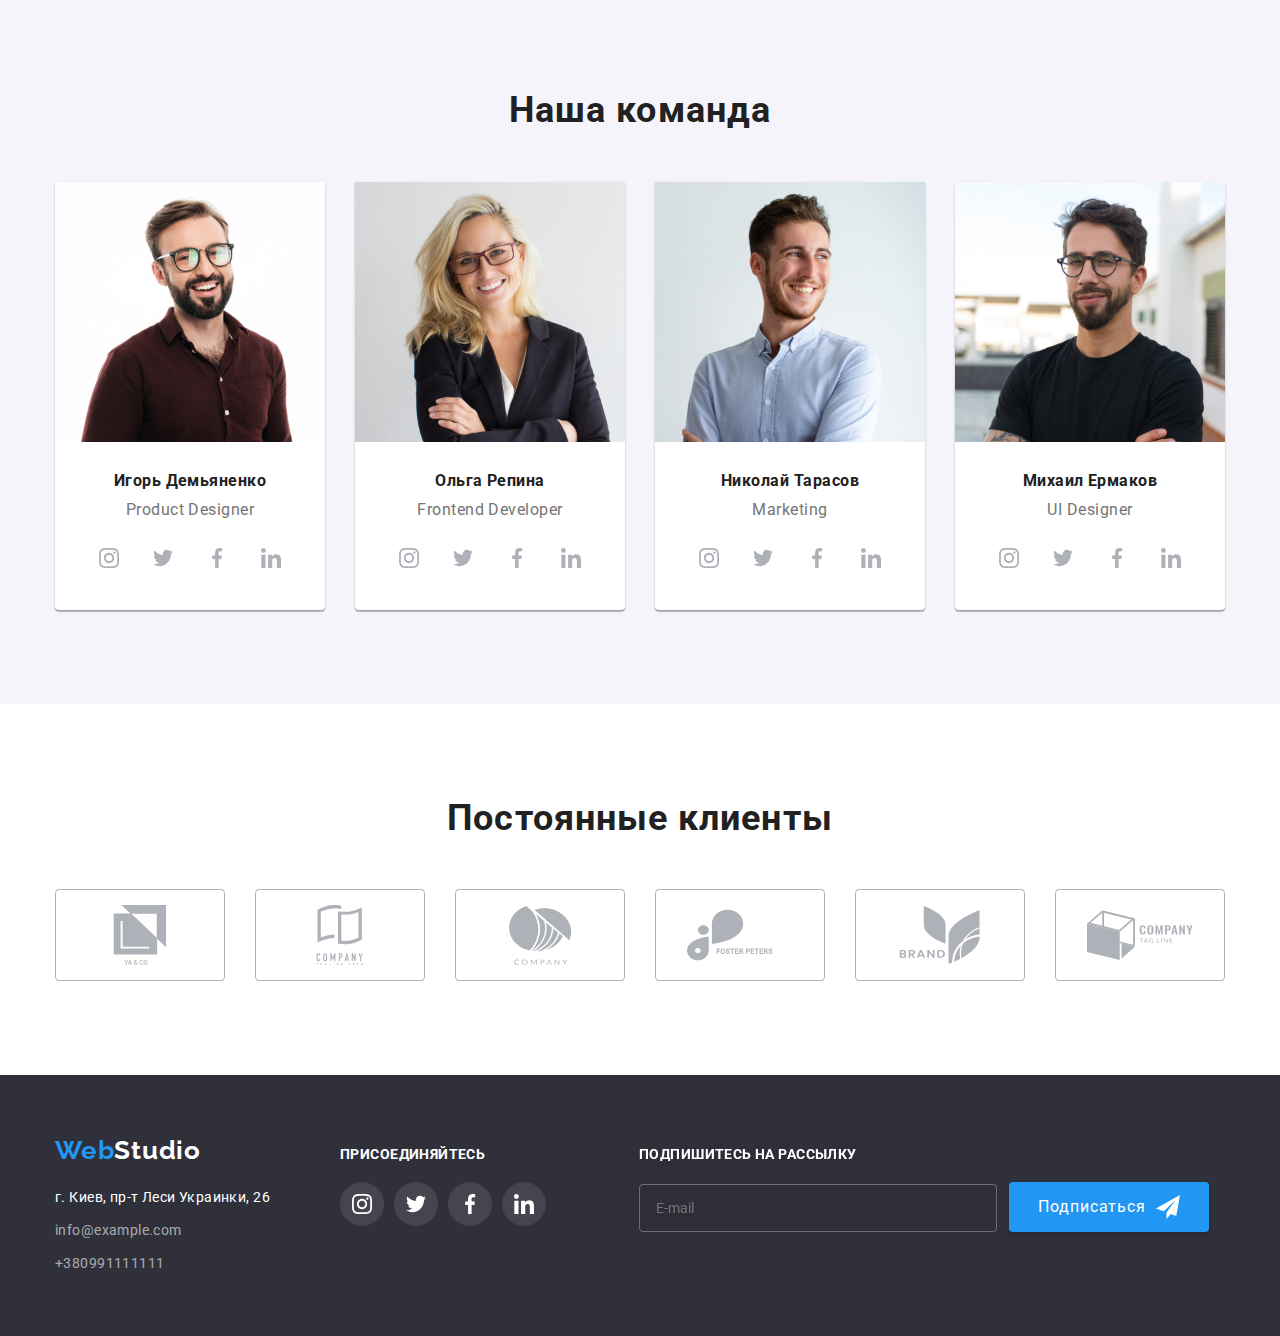
==== commit ef6fe1ef: "Выполнен рефакториyu CSS" ====
--- a/index.html
+++ b/index.html
@@ -11,7 +11,7 @@
     <link href="https://fonts.googleapis.com/css2?family=Roboto:wght@400;500;700;900&family=Raleway:wght@700&display=swap"
         rel="stylesheet" />
         <link rel="stylesheet" href="./css/modern-normalize.css">
-    <link rel="stylesheet" href="./css/styles.css">   
+    <link rel="stylesheet" href="./css/main.min.css">   
 </head>
 <body>
     <!--Header-->
--- a/css/main.min.css
+++ b/css/main.min.css
@@ -0,0 +1,2 @@
+:root{--main-color: #212121;--primary-text-color: #757575;--secondary-text-color: #ffffff;--hover-foces-color: #2196f3}.visually-hidden{position:absolute;white-space:nowrap;width:1px;height:1px;overflow:hidden;border:0;padding:0;clip:rect(0 0 0 0);clip-path:inset(50%);margin:-1px}p,h1,h2,h3,h4,h5,h6{margin:0}ul{margin:0;padding:0;list-style:none}img{display:block;max-width:100%;height:auto}a{text-decoration:none}body{font-family:'Roboto', sans-serif;color:var(--main-color)}.conteiner{width:1200px;padding-left:15px;padding-right:15px;margin:0 auto}.section{padding-top:94px;padding-bottom:94px}.modal-form-btn{min-width:200px;height:50px;cursor:pointer;font-size:16px;line-height:1.87;letter-spacing:0.06em;color:var(--secondary-text-color);background:#2196f3;box-shadow:0px 4px 4px rgba(0,0,0,0.15);border-radius:4px;border:transparent;align-self:center}.social-list{display:flex;justify-content:center}.social-item{width:44px;height:44px;margin-right:10px}.social-item:last-child{margin-right:0}.social-link{width:100%;height:100%;display:flex;align-items:center;justify-content:center;border-radius:50%;transition:background-color 250ms cubic-bezier(0.4, 0, 0.2, 1)}.social-icon{fill:#afb1b8;transition:fill 250ms cubic-bezier(0.4, 0, 0.2, 1)}.social-link:hover,.social-link:focus{background-color:var(--hover-foces-color)}.social-link:hover .social-icon,.social-link:focus .social-icon{fill:var(--secondary-text-color)}.footer-social-list{display:flex;align-items:center;justify-content:center;border-radius:50%}.footer-social-item{width:44px;height:44px;margin-right:10px}.footer-social-item:last-child{margin-right:0}.footer-link{width:100%;height:100%;display:flex;align-items:center;justify-content:center;border-radius:50%;background-color:rgba(255,255,255,0.1);transition:background-color 250ms cubic-bezier(0.4, 0, 0.2, 1)}.footer-icon{fill:var(--secondary-text-color)}.footer-link:hover,.footer-link:focus{background-color:var(--hover-foces-color)}.backdrop{width:100vw;height:100vh;background-color:rgba(0,0,0,0.2);position:fixed;top:0;transition:opacity 250ms cubic-bezier(0.4, 0, 0.2, 1),visibility 250ms cubic-bezier(0.4, 0, 0.2, 1)}.backdrop.is-hidden{visibility:hidden;opacity:0;pointer-events:none}.modal{position:absolute;width:528px;min-height:581px;background-color:var(--secondary-text-color);box-shadow:0px 1px 3px rgba(0,0,0,0.12),0px 1px 1px rgba(0,0,0,0.14),0px 2px 1px rgba(0,0,0,0.2);border-radius:4px;top:50%;left:50%;transform:translate(-50%, -50%);padding:40px}.modal-btn{cursor:pointer;background-color:var(--secondary-text-color);border:1px solid rgba(0,0,0,0.1);width:30px;height:30px;border-radius:50%;position:absolute;top:10px;right:10px;display:flex;justify-content:center;align-items:center}.modal-close-icon{fill:currentColor}.modal-btn:hover,.modal-btn:focus{color:var(--hover-foces-color)}.modal-form{display:flex;flex-direction:column}.modal-form-head{font-weight:700;font-size:20px;line-height:1.15;text-align:center;letter-spacing:0.03em;color:var(--main-color);margin-bottom:12px}.modal-form-field{font-family:Roboto;font-style:normal;font-weight:400;font-size:12px;line-height:14px;letter-spacing:0.01em;color:var(--primary-text-color);margin-bottom:10px}.modal-form-wrapper{display:block;position:relative;margin-top:4px}.modal-form-input:focus{outline:none;border-color:var(--hover-foces-color)}.modal-form-input{cursor:pointer;width:100%;height:40px;border:1px solid rgba(33,33,33,0.2);border-radius:4px;padding-left:42px;transition:border-color 250ms cubic-bezier(0.4, 0, 0.2, 1)}.modal-form-icon{position:absolute;width:18px;height:18px;display:block;top:50%;left:12px;transform:translateY(-50%);transition:fill 250ms cubic-bezier(0.4, 0, 0.2, 1)}.modal-form-input:focus+.modal-form-icon{fill:var(--hover-foces-color)}.modal-form-message{display:block;width:100%;height:120px;border:1px solid rgba(33,33,33,0.2);border-radius:4px;margin-top:4px;padding:12px 16px;transition:border-color 250ms cubic-bezier(0.4, 0, 0.2, 1)}.modal-form-message::placeholder{font-size:14px;line-height:1.14;letter-spacing:0.01em;color:rgba(117,117,117,0.5)}.modal-form-message:focus{outline:none;border-color:var(--hover-foces-color)}.modal-form-checkbox-label{cursor:pointer;display:flex;align-items:center;justify-content:center;font-size:14px;line-height:1.71;letter-spacing:0.03em;color:var(--primary-text-color);margin-top:20px;margin-bottom:30px}.modal-form-checkbox-label::before{display:block;content:'';width:16px;height:15px;background:#ffffff;border:2px solid #212121;border-radius:2px;cursor:pointer;margin-right:8px}.modal-form-checkbox:checked+.modal-form-checkbox-label::before{background-image:url(../images/icon-check.svg);background-color:var(--hover-foces-color);background-position:center;background-size:cover;background-repeat:no-repeat;background-origin:border-box;border-color:var(--hover-foces-color)}.modal-form-checkbox :focus ~ .modal-form-checkbox-label ::before{outline:0.2px solid var(--hover-foces-color)}.modal-form-checkbox-link{text-decoration-line:underline;color:var(--hover-foces-color)}.logo{font-family:Raleway;font-weight:700;font-size:26px;line-height:1.19;letter-spacing:0.03em;color:var(--hover-foces-color)}.logo-dark{color:var(--main-color)}.logo-white{color:var(--secondary-text-color)}.page-header{padding-top:24px;padding-bottom:25px;border-bottom:1px solid #ececec}.header-conteiner{display:flex;align-items:center}.section-nav{display:flex;align-items:center;border-bottom:var(--main-color)}.menu-nav-list{display:flex}.header-contacts{display:flex;margin-left:auto}.menu-nav-list .menu-nav-item:first-child{margin-left:0}.menu-nav-item{margin-left:50px}.header-logo{margin-right:93px}.menu-nav{font-weight:500;font-size:14px;line-height:1.14;letter-spacing:0.02em;color:var(--main-color);text-decoration:none;position:relative;transition:color 250ms cubic-bezier(0.4, 0, 0.2, 1)}.menu-nav.current{color:var(--hover-foces-color)}.menu-nav.current:after{position:absolute;content:'';display:block;width:100%;height:4px;border-radius:2px;background-color:var(--hover-foces-color);bottom:-32px}.menu-nav-item :hover,.menu-nav-item :focus{color:var(--hover-foces-color)}.header-mail{font-weight:500;font-size:14px;line-height:1.14;letter-spacing:0.02em;color:var(--primary-text-color);transition:color 250ms cubic-bezier(0.4, 0, 0.2, 1)}.header-mail-item{margin-right:50px}.header-mail-item :hover,.header-mail-item :focus{color:var(--hover-foces-color)}.header-tel{font-weight:500;font-size:14px;line-height:1.14;letter-spacing:0.02em;color:var(--primary-text-color);display:flex;align-items:center;transition:color 250ms cubic-bezier(0.4, 0, 0.2, 1)}.header-tel-item :hover,.header-tel-item :focus{color:var(--hover-foces-color)}.header-contacts{display:flex;justify-content:center;align-items:center}.contact-icon{margin-right:10px;fill:var(--primary-text-color);transition:fill 250ms cubic-bezier(0.4, 0, 0.2, 1)}.header-tel-item :hover .contact-icon,.header-tel-item :focus .contact-icon{fill:var(--hover-foces-color)}.header-mail-item :hover .contact-icon,.header-mail-item :focus .contact-icon{fill:var(--hover-foces-color)}.heading-section{padding:200px 0;background-color:#2f303a;background-image:linear-gradient(rgba(47,48,58,0.4), rgba(47,48,58,0.4)),url(../images/hero.jpg);background-repeat:no-repeat;background-size:cover;background-position:center;max-width:1600px;margin-left:auto;margin-right:auto}.heading-conteiner{text-align:center}.heading{font-weight:900;font-size:44px;line-height:1.36;text-align:center;letter-spacing:0.06em;text-transform:uppercase;color:var(--secondary-text-color);margin-bottom:30px;width:696px;margin-right:auto;margin-left:auto}.btn{min-width:200px;height:50px;cursor:pointer;font-size:16px;line-height:1.87;letter-spacing:0.06em;color:var(--secondary-text-color);background:#2196f3;box-shadow:0px 4px 4px rgba(0,0,0,0.15);border-radius:4px;border:transparent}.feature-list{display:flex}.feature-list .feature-item{width:calc((100% - 90px) / 4);margin-right:30px}.feature-list .feature-item:nth-child(4n){margin-right:0px}.subtitle{font-size:14px;line-height:1.14;letter-spacing:0.03em;text-transform:uppercase;color:var(--main-color);margin-bottom:10px}.text{font-size:14px;line-height:1.71;letter-spacing:0.03em;color:var(--primary-text-color)}.feature-thumb{background-color:#f5f4fa;border-radius:4px;padding:25px;margin-bottom:30px;display:flex;justify-content:center}.work-section{padding-top:0}.work-title{font-size:36px;line-height:1.16;text-align:center;letter-spacing:0.03em;color:var(--main-color);margin-bottom:50px}.work-list{display:flex}.work-list .work-item:first-child{margin-left:0}.work-item{margin-left:30px;position:relative}.label{display:flex;justify-content:center;align-items:center;background-color:rgba(47,48,58,0.8);position:absolute;width:100%;height:70px;bottom:0}.label-text{font-weight:700;font-size:14px;line-height:1.14;text-align:center;letter-spacing:0.03em;text-transform:uppercase;color:var(--secondary-text-color)}.command-section{background-color:#f5f4fa}.command-title{font-size:36px;line-height:1.16;text-align:center;letter-spacing:0.03em;color:var(--main-color);margin-bottom:50px}.command-list{display:flex}.command-item{background:#ffffff;box-shadow:0px 1px 3px rgba(0,0,0,0.12),0px 1px 1px rgba(0,0,0,0.14),0px 2px 1px rgba(0,0,0,0.2);border-radius:0px 0px 4px 4px;margin-right:30px}.command-list .command-item:last-child{margin-right:0}.command-item-discription{padding-bottom:30px;padding-top:30px}.name{font-size:16px;line-height:1.18;text-align:center;letter-spacing:0.03em;color:var(--main-color);margin-bottom:10px}.position{font-size:16px;line-height:1.18;text-align:center;letter-spacing:0.03em;color:var(--primary-text-color);margin-bottom:16px}.clients-title{font-size:36px;line-height:1.16;text-align:center;letter-spacing:0.03em;margin-bottom:50px}.clients-list{display:flex;justify-content:center}.clients-item{width:170px;height:92px;margin-right:30px}.clients-item:last-child{margin-right:0}.clients-link{width:100%;height:100%;display:flex;align-items:center;justify-content:center;border:1px solid #afb1b8;border-radius:4px;transition:border-color 250ms cubic-bezier(0.4, 0, 0.2, 1)}.clients-link:hover,.clients-link:focus{border-color:var(--hover-foces-color)}.clients-link:hover .clients-icon,.clients-link:focus .clients-icon{fill:var(--hover-foces-color)}.clients-icon{fill:#afb1b8;transition:fill 250ms cubic-bezier(0.4, 0, 0.2, 1)}.footer-section{background-color:#2f303a;padding-top:60px;padding-bottom:60px}.main-footer-conteiner{align-items:baseline;display:flex}.address-section{margin-top:20px}.address-item{font-style:normal;font-size:14px;line-height:1.71;letter-spacing:0.03em;color:var(--secondary-text-color);margin-bottom:9px;display:block}.footer-mail{font-style:normal;font-size:14px;line-height:1.71;letter-spacing:0.03em;color:rgba(255,255,255,0.6);display:block;margin-bottom:9px}.footer-tel{font-style:normal;font-size:14px;line-height:1.71;letter-spacing:0.03em;color:rgba(255,255,255,0.6);margin-top:9px}.contacts-info{margin-right:70px}.footer-title{font-size:14px;line-height:16px;letter-spacing:0.03em;text-transform:uppercase;color:var(--secondary-text-color);margin-bottom:20px}.footer-block{margin-left:93px}.footer-form{display:flex;align-items:flex-end}.footer-input{width:358px;padding:15px 16px;background-color:inherit;border-radius:4px;border:1px solid rgba(255,255,255,0.3);filter:drop-shadow(0px 4px 4px rgba(0,0,0,0.15));margin-top:20px}.footer-form-text{font-weight:700;font-size:14px;line-height:1.14;letter-spacing:0.03em;text-transform:uppercase;color:var(--secondary-text-color)}.footer-form-box{width:358px;background-color:inherit;filter:drop-shadow(0px 4px 4px rgba(0,0,0,0.15));border-radius:4px}.footer-form-btn{display:flex;align-items:center;justify-content:center;min-width:200px;height:50px;cursor:pointer;font-size:16px;line-height:1.87;letter-spacing:0.06em;color:var(--secondary-text-color);background:#2196f3;box-shadow:0px 4px 4px rgba(0,0,0,0.15);border-radius:4px;border:transparent;margin-left:12px}.footer-form-icon{margin-left:10px}.filters-list{display:flex;justify-content:center;margin-bottom:50px}.filters-list .filter-item+.filter-item{margin-left:8px}.filter-btn{font-family:Roboto;font-weight:500;font-size:16px;line-height:1.62;text-align:center;letter-spacing:0.03em;color:var(--main-color);border-style:var(--secondary-text-color);background-color:#f5f4fa;border-radius:4px;padding:6px 22px;transition:background-color 250ms cubic-bezier(0.4, 0, 0.2, 1),color 250ms cubic-bezier(0.4, 0, 0.2, 1),box-shadow 250ms cubic-bezier(0.4, 0, 0.2, 1)}.filter-item :hover,.filter-item :focus{background-color:var(--hover-foces-color);color:#ffffff;cursor:pointer;border-radius:4px;box-shadow:0px 3px 1px rgba(0,0,0,0.1),0px 1px 2px rgba(0,0,0,0.08),0px 2px 2px rgba(0,0,0,0.12)}.project-list{display:flex;flex-wrap:wrap}.project-item{width:370px;margin-right:30px;margin-bottom:30px;background-color:#ffffff;border-right:1px solid #eeeeee;border-bottom:1px solid #eeeeee;border-left:1px solid #eeeeee}.project-item:nth-last-child(-n+3){margin-bottom:0}.project-item:nth-child(3n){margin-right:0}.project-title{font-size:18px;line-height:2;letter-spacing:0.06em;color:var(--main-color)}.project-text{font-size:16px;line-height:1.87;letter-spacing:0.03em;color:var(--primary-text-color)}.project-title-text-discription{padding:20px 24px 20px 24px}.project-link{display:block;text-decoration:none;transition:box-shadow 250ms cubic-bezier(0.4, 0, 0.2, 1)}.project-link:hover,.project-link:focus{box-shadow:0px 1px 1px rgba(0,0,0,0.12),0px 4px 4px rgba(0,0,0,0.06),1px 4px 6px rgba(0,0,0,0.16)}.card-text{position:absolute;top:100%;height:100%;font-size:18px;line-height:1.55;letter-spacing:0.03em;color:var(--secondary-text-color);background-color:rgba(33,150,243,0.9);justify-content:center;text-align:left;padding:63px 24px;transform:translateY(0);transition:transform 250ms cubic-bezier(0.4, 0, 0.2, 1)}.overlay{position:relative;overflow:hidden;display:flex}.project-link:hover .card-text,.project-link:focus .card-text{pointer-events:auto;transform:translateY(-100%)}
+/*# sourceMappingURL=main.min.css.map */